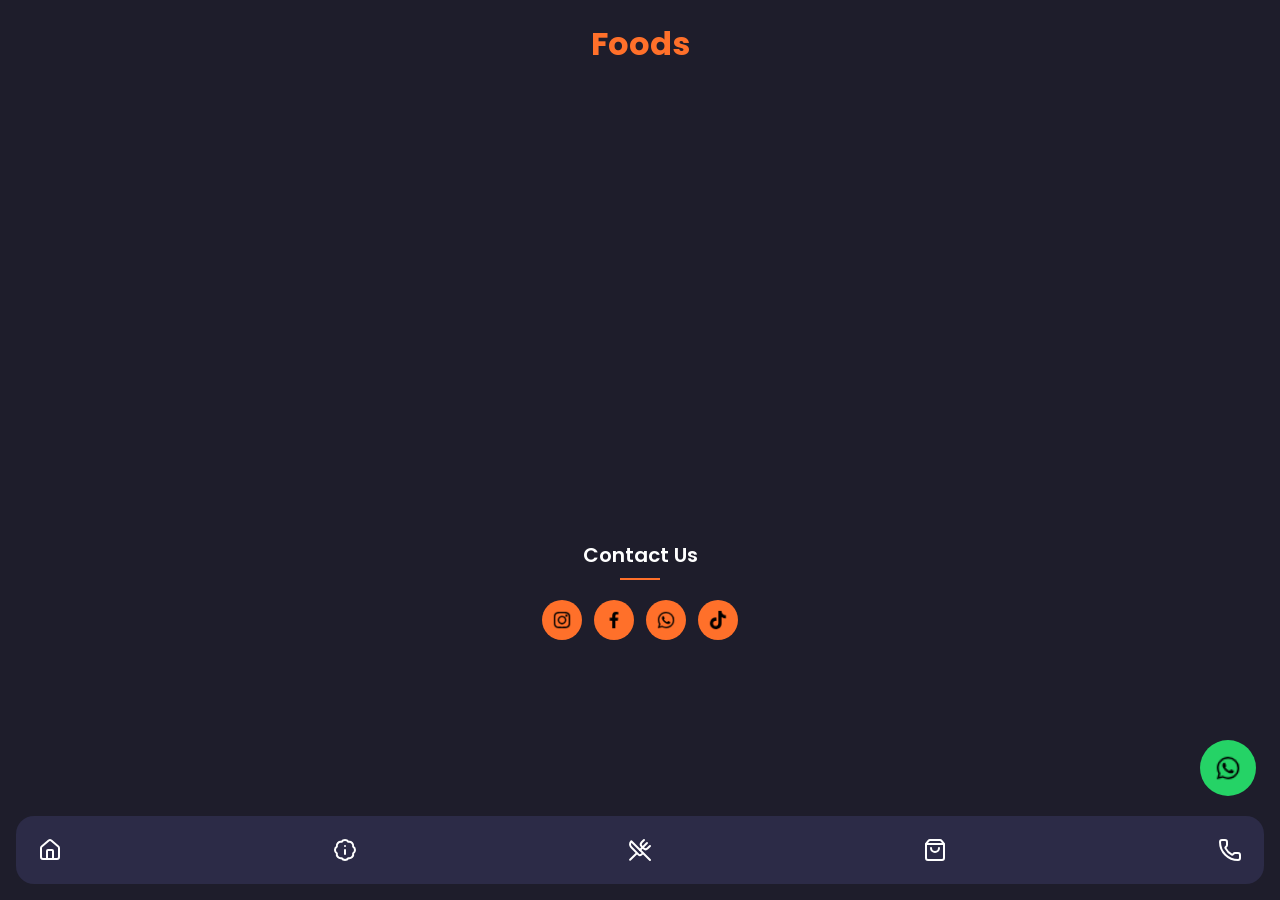
==== Foods/index.html @ 6c95a5cf "feat(new proyect): :sparkles: Proyect Foods  code" ====
<!DOCTYPE html>
<html lang="en">
<head>
    <meta charset="UTF-8">
    <meta name="viewport" content="width=device-width, initial-scale=1.0">
    <title>Food</title>
    <link rel="stylesheet" href="css/styles.css">
    <link rel="stylesheet" href="css/fonts.css">
</head>
<body class="page">
    <header class="header">
        <h1 class="header__logo">Foods</h1>
    </header>

    <nav class="navbar" aria-label="Main navigation">
    <ul class="navbar__list">
        <li class="navbar__item">
            <a class="navbar__link" href="#home" aria-label="Home">
                <svg xmlns="http://www.w3.org/2000/svg" width="24" height="24" viewBox="0 0 24 24" fill="none" stroke="currentColor" stroke-width="2" stroke-linecap="round" stroke-linejoin="round" aria-hidden="true" class="lucide lucide-house-icon lucide-house"><path d="M15 21v-8a1 1 0 0 0-1-1h-4a1 1 0 0 0-1 1v8"/><path d="M3 10a2 2 0 0 1 .709-1.528l7-6a2 2 0 0 1 2.582 0l7 6A2 2 0 0 1 21 10v9a2 2 0 0 1-2 2H5a2 2 0 0 1-2-2z"/></svg>
                <span class="navbar__text">Home</span>
            </a>
        </li>
        <li class="navbar__item">
            <a class="navbar__link" href="#about" aria-label="About">
                <svg xmlns="http://www.w3.org/2000/svg" width="24" height="24" viewBox="0 0 24 24" fill="none" stroke="currentColor" stroke-width="2" stroke-linecap="round" stroke-linejoin="round" aria-hidden="true" class="lucide lucide-badge-info-icon lucide-badge-info"><path d="M3.85 8.62a4 4 0 0 1 4.78-4.77 4 4 0 0 1 6.74 0 4 4 0 0 1 4.78 4.78 4 4 0 0 1 0 6.74 4 4 0 0 1-4.77 4.78 4 4 0 0 1-6.75 0 4 4 0 0 1-4.78-4.77 4 4 0 0 1 0-6.76Z"/><line x1="12" x2="12" y1="16" y2="12"/><line x1="12" x2="12.01" y1="8" y2="8"/></svg>
                <span class="navbar__text">About</span>
            </a>
        </li>
        <li class="navbar__item">
            <a class="navbar__link" href="#menu" aria-label="Menu">
                <svg xmlns="http://www.w3.org/2000/svg" width="24" height="24" viewBox="0 0 24 24" fill="none" stroke="currentColor" stroke-width="2" stroke-linecap="round" stroke-linejoin="round" aria-hidden="true" class="lucide lucide-utensils-crossed-icon lucide-utensils-crossed"><path d="m16 2-2.3 2.3a3 3 0 0 0 0 4.2l1.8 1.8a3 3 0 0 0 4.2 0L22 8"/><path d="M15 15 3.3 3.3a4.2 4.2 0 0 0 0 6l7.3 7.3c.7.7 2 .7 2.8 0L15 15Zm0 0 7 7"/><path d="m2.1 21.8 6.4-6.3"/><path d="m19 5-7 7"/></svg>
                <span class="navbar__text">Menu</span>
            </a>
        </li>
        <li class="navbar__item">
            <a class="navbar__link" href="#service" aria-label="Service">
                <svg xmlns="http://www.w3.org/2000/svg" width="24" height="24" viewBox="0 0 24 24" fill="none" stroke="currentColor" stroke-width="2" stroke-linecap="round" stroke-linejoin="round" aria-hidden="true" class="lucide lucide-shopping-bag-icon lucide-shopping-bag"><path d="M16 10a4 4 0 0 1-8 0"/><path d="M3.103 6.034h17.794"/><path d="M3.4 5.467a2 2 0 0 0-.4 1.2V20a2 2 0 0 0 2 2h14a2 2 0 0 0 2-2V6.667a2 2 0 0 0-.4-1.2l-2-2.667A2 2 0 0 0 17 2H7a2 2 0 0 0-1.6.8z"/></svg>
                <span class="navbar__text">Service</span>
            </a>
        </li>
        <li class="navbar__item">
            <a class="navbar__link" href="#contact" aria-label="Contact">
                <svg xmlns="http://www.w3.org/2000/svg" width="24" height="24" viewBox="0 0 24 24" fill="none" stroke="currentColor" stroke-width="2" stroke-linecap="round" stroke-linejoin="round" aria-hidden="true" class="lucide lucide-phone-icon lucide-phone"><path d="M13.832 16.568a1 1 0 0 0 1.213-.303l.355-.465A2 2 0 0 1 17 15h3a2 2 0 0 1 2 2v3a2 2 0 0 1-2 2A18 18 0 0 1 2 4a2 2 0 0 1 2-2h3a2 2 0 0 1 2 2v3a2 2 0 0 1-.8 1.6l-.468.351a1 1 0 0 0-.292 1.233 14 14 0 0 0 6.392 6.384"/></svg>
                <span class="navbar__text">Contact</span>
            </a>
        </li>
    </ul>
</nav>

    <section id="home" class="home">
    </section>

    <section id="about" class="about">
    </section>

    <section id="menu" class="menu">
    </section>

    <section id="service" class="service">
    </section>

    <section id="contact" class="contact">
    </section>

    <footer class="footer">
        <div class="footer__contact">
            <h2 class="footer__title">Contact Us</h2>
            <ul class="footer__social-list">
                <li>
                    <a class="footer__social-link" href="https://www.instagram.com/" target="_blank" rel="noopener noreferrer" aria-label="Instagram">
                        <img src="images/IG.png" alt="Instagram">
                    </a>
                </li>
                <li>
                    <a class="footer__social-link" href="https://www.facebook.com/" target="_blank" rel="noopener noreferrer" aria-label="Facebook">
                        <img src="images/FB.png" alt="Facebook">
                    </a>
                </li>
                <li>
                    <a class="footer__social-link" href="https://Wa.me/" target="_blank" rel="noopener noreferrer" aria-label="Whatsapp">
                        <img src="images/WA.png" alt="WhatsApp">
                    </a>
                </li>
                <li>
                    <a class="footer__social-link" href="https://www.tiktok.com/" target="_blank" rel="noopener noreferrer" aria-label="TikTok">
                        <img src="images/TT.png" alt="TikTok">
                    </a>
                </li>
            </ul>
        </div>
    </footer>

    <a class="whatsapp-button" href="https://wa.me/1234567890" target="_blank" rel="noopener noreferrer" aria-label="WhatsApp">
        <img src="images/WA.png" alt="WhatsApp">
    </a>

</body>
</html>
---- Foods/css/styles.css ----
*{
        margin: 0;
        padding: 0;
        box-sizing: border-box;
    }

    :root {
        --background-color-page: #1e1d2b;
        --background-color-navigation: #2c2b47;
        --background-color-soft: #ffefe8;
        --primary-color: #ff702a;
        --secondary-color: #ffffff;
        --font-color: #000000;
        --whatsapp-color: #25d366;
        --font-family: 'Poppins', sans-serif;
    }

    .page {
        display: grid;
        grid-template-areas:
            "header"
            "nav"
            "home"
            "about"
            "menu"
            "service"
            "contact"
            "footer";
        min-height: 100vh;
        padding-bottom: 80px;
        background-color: var(--background-color-page);
        color: var(--secondary-color);
        font-family: var(--font-family);
    }

    header {
        grid-area: header;
    }

    .header {
        padding: 20px;
        text-align: center;
    }

    .header__logo {
        color: var(--primary-color);
        font-size: 32px;
        font-weight: 700;
    }

    nav {
        grid-area: nav;
    }

    .navbar {
        position: fixed;
        right: 16px;
        bottom: 16px;
        left: 16px;
        z-index: 10;
        padding: 12px;
        background-color: var(--background-color-navigation);
        border-radius: 18px;
    }

    .navbar__list {
        display: flex;
        justify-content: space-between;
        align-items: center;
        list-style: none;
    }

    .navbar__link {
        display: flex;
        justify-content: center;
        align-items: center;
        width: 44px;
        height: 44px;
        color: var(--secondary-color);
        border-radius: 50%;
        text-decoration: none;
    }

    .navbar__link svg {
        width: 24px;
        height: 24px;
    }

    .navbar__text {
        display: none;
    }

    .navbar__link:hover,
    .navbar__link:focus {
        color: var(--primary-color);
    }

    .navbar__link:focus {
        outline: 2px solid var(--primary-color);
        outline-offset: 3px;
    }

    #home {
        grid-area: home;
    }

    #about {
        grid-area: about;
    }

    #menu {
        grid-area: menu;
    }

    #service {
        grid-area: service;
    }

    #contact {
        grid-area: contact;
    }

    footer {
        grid-area: footer;
    }

    .footer {
        padding: 32px 24px 120px;
        text-align: center;
    }

    .footer__title {
        color: var(--secondary-color);
        font-size: 20px;
        font-weight: 600;
    }

    .footer__title::after {
        content: '';
        display: block;
        width: 40px;
        height: 2px;
        margin: 8px auto 20px;
        background-color: var(--primary-color);
    }

    .footer__social-list {
        display: flex;
        justify-content: center;
        align-items: center;
        gap: 12px;
        list-style: none;
    }

    .footer__social-link {
        display: flex;
        justify-content: center;
        align-items: center;
        width: 40px;
        height: 40px;
        background-color: var(--primary-color);
        border-radius: 50%;
        transition: transform 0.3s ease, background-color 0.3s ease;
    }

    .footer__social-link:hover {
        background-color: var(--secondary-color);
        transform: translateY(-6px) scale(1.1);
    }

    .footer__social-link img {
        width: 22px;
        height: 22px;
        object-fit: contain;
        transition: transform 0.3s ease;
    }

    .footer__social-link:hover img {
        transform: rotate(8deg);
    }

    .whatsapp-button {
        position: fixed;
        right: 24px;
        bottom: 104px;
        z-index: 11;
        display: flex;
        justify-content: center;
        align-items: center;
        width: 56px;
        height: 56px;
        background-color: var(--whatsapp-color);
        border-radius: 50%;
    }

    .whatsapp-button::before,
    .whatsapp-button::after {
        content: '';
        position: absolute;
        inset: 0;
        border: 2px solid var(--whatsapp-color);
        border-radius: 50%;
        opacity: 0;
    }

    .whatsapp-button:hover::before,
    .whatsapp-button:focus::before {
        animation: water-wave 1s ease-out;
    }

    .whatsapp-button:hover::after,
    .whatsapp-button:focus::after {
        animation: water-wave 1s ease-out 0.35s;
    }

    .whatsapp-button img {
        position: relative;
        z-index: 1;
        width: 30px;
        height: 30px;
        object-fit: contain;
    }

    @keyframes water-wave {
        0% {
            opacity: 0.8;
            transform: scale(1);
        }

        100% {
            opacity: 0;
            transform: scale(1.8);
        }
    }

    @media (min-width: 768px) and (max-width: 1023px) {
        .page {
            grid-template-areas:
                "header nav"
                "home home"
                "about about"
                "menu menu"
                "service service"
                "contact contact"
                "footer footer";
            grid-template-columns: auto 1fr;
            padding-bottom: 0;
        }

        .header {
            display: flex;
            align-items: center;
            padding: 24px 16px;
            background-color: var(--background-color-navigation);
            text-align: left;
        }

        .header__logo {
            font-size: 28px;
        }

        .navbar {
            position: static;
            display: flex;
            align-items: center;
            width: auto;
            margin: 0;
            padding: 24px 16px;
            background-color: var(--background-color-navigation);
            border-radius: 0;
        }

        .navbar__list {
            justify-content: flex-end;
            gap: 40px;
            width: 100%;
        }

        .navbar__link {
            width: auto;
            height: auto;
            border-radius: 0;
            font-size: 18px;
            font-weight: 600;
        }

        .navbar__link svg {
            display: none;
        }

        .navbar__text {
            display: inline;
        }
    }
---- Foods/css/fonts.css ----
@import url('https://fonts.googleapis.com/css2?family=Poppins:ital,wght@0,100;0,200;0,300;0,400;0,500;0,600;0,700;0,800;0,900;1,100;1,200;1,300;1,400;1,500;1,600;1,700;1,800;1,900&display=swap');
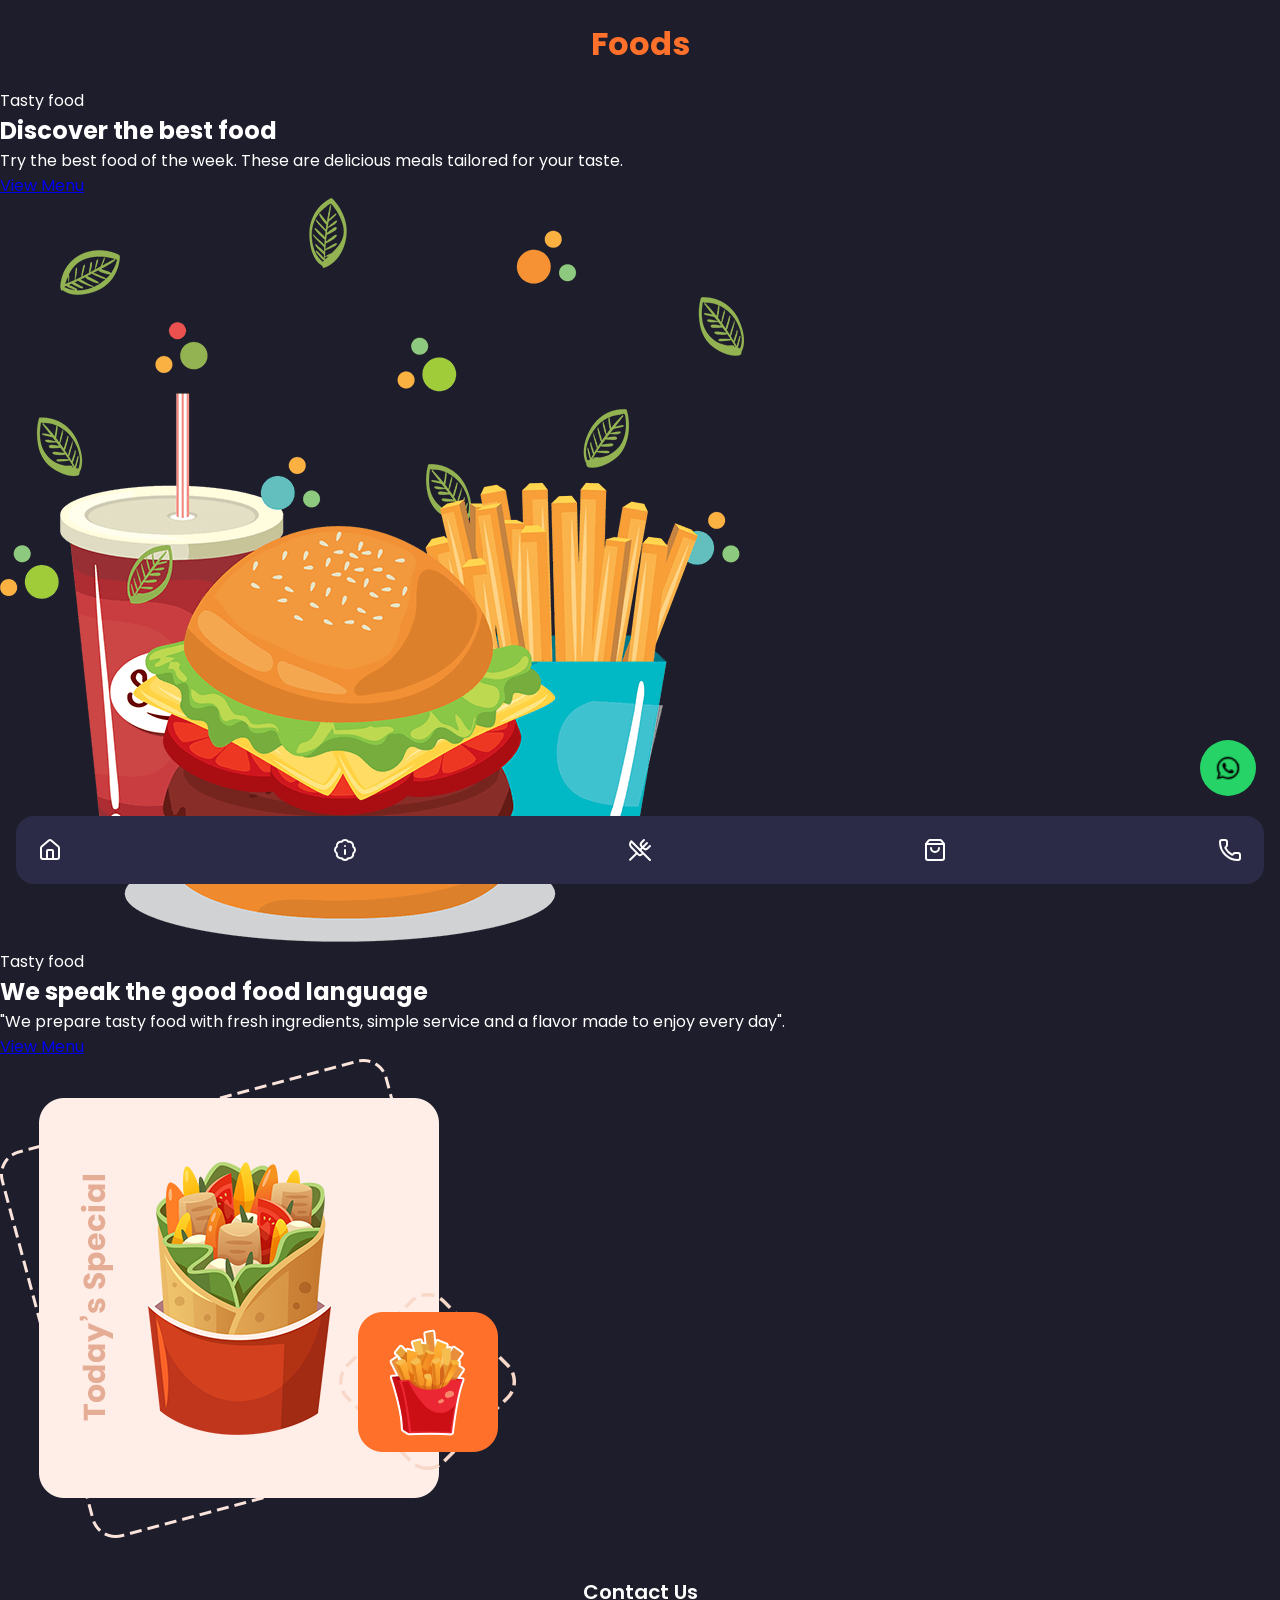
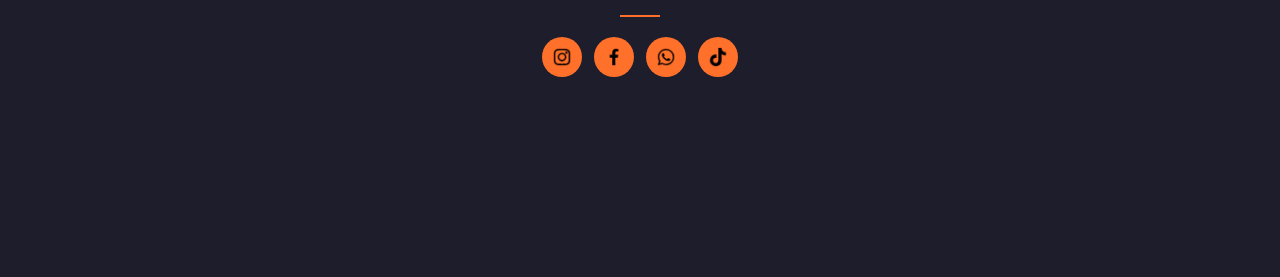
==== commit 2bb07db6: "feat: ajustes a las secciones de la pagina" ====
--- a/Foods/index.html
+++ b/Foods/index.html
@@ -1,5 +1,6 @@
 <!DOCTYPE html>
 <html lang="en">
+
 <head>
     <meta charset="UTF-8">
     <meta name="viewport" content="width=device-width, initial-scale=1.0">
@@ -7,6 +8,7 @@
     <link rel="stylesheet" href="css/styles.css">
     <link rel="stylesheet" href="css/fonts.css">
 </head>
+
 <body class="page">
     <header class="header">
         <h1 class="header__logo">Foods</h1>
@@ -48,9 +50,33 @@
 </nav>
 
     <section id="home" class="home">
+        <div class="home__container">
+            <div class="home__data">
+                <span class="home__subtitle">Tasty food</span>
+                <h1 class="home__title">Discover the best food</h1>
+                <p class="home__description">
+                    Try the best food of the week. These are delicious meals tailored for your taste.
+                </p>
+                <a href="#menu" class="button">View Menu</a>
+            </div>
+            
+            <img src="images/home.png" alt="Plato de comida deliciosa" class="home__img">
+        </div>
     </section>
 
     <section id="about" class="about">
+        <div class="about__container">
+            <div class="about__data">
+                <span class="about__subtitle">Tasty food</span>
+                <h1 class="about__title">We speak the good food language</h1>
+                <p class="about__description">
+                    "We prepare tasty food with fresh ingredients, simple service and a flavor made to enjoy every day".
+                </p>
+                <a href="#menu" class="button">View Menu</a>
+            </div>
+            
+            <img src="images/about.png" alt="Plate with fresh food ingredients" class="about__img">
+        </div>
     </section>
 
     <section id="menu" class="menu">
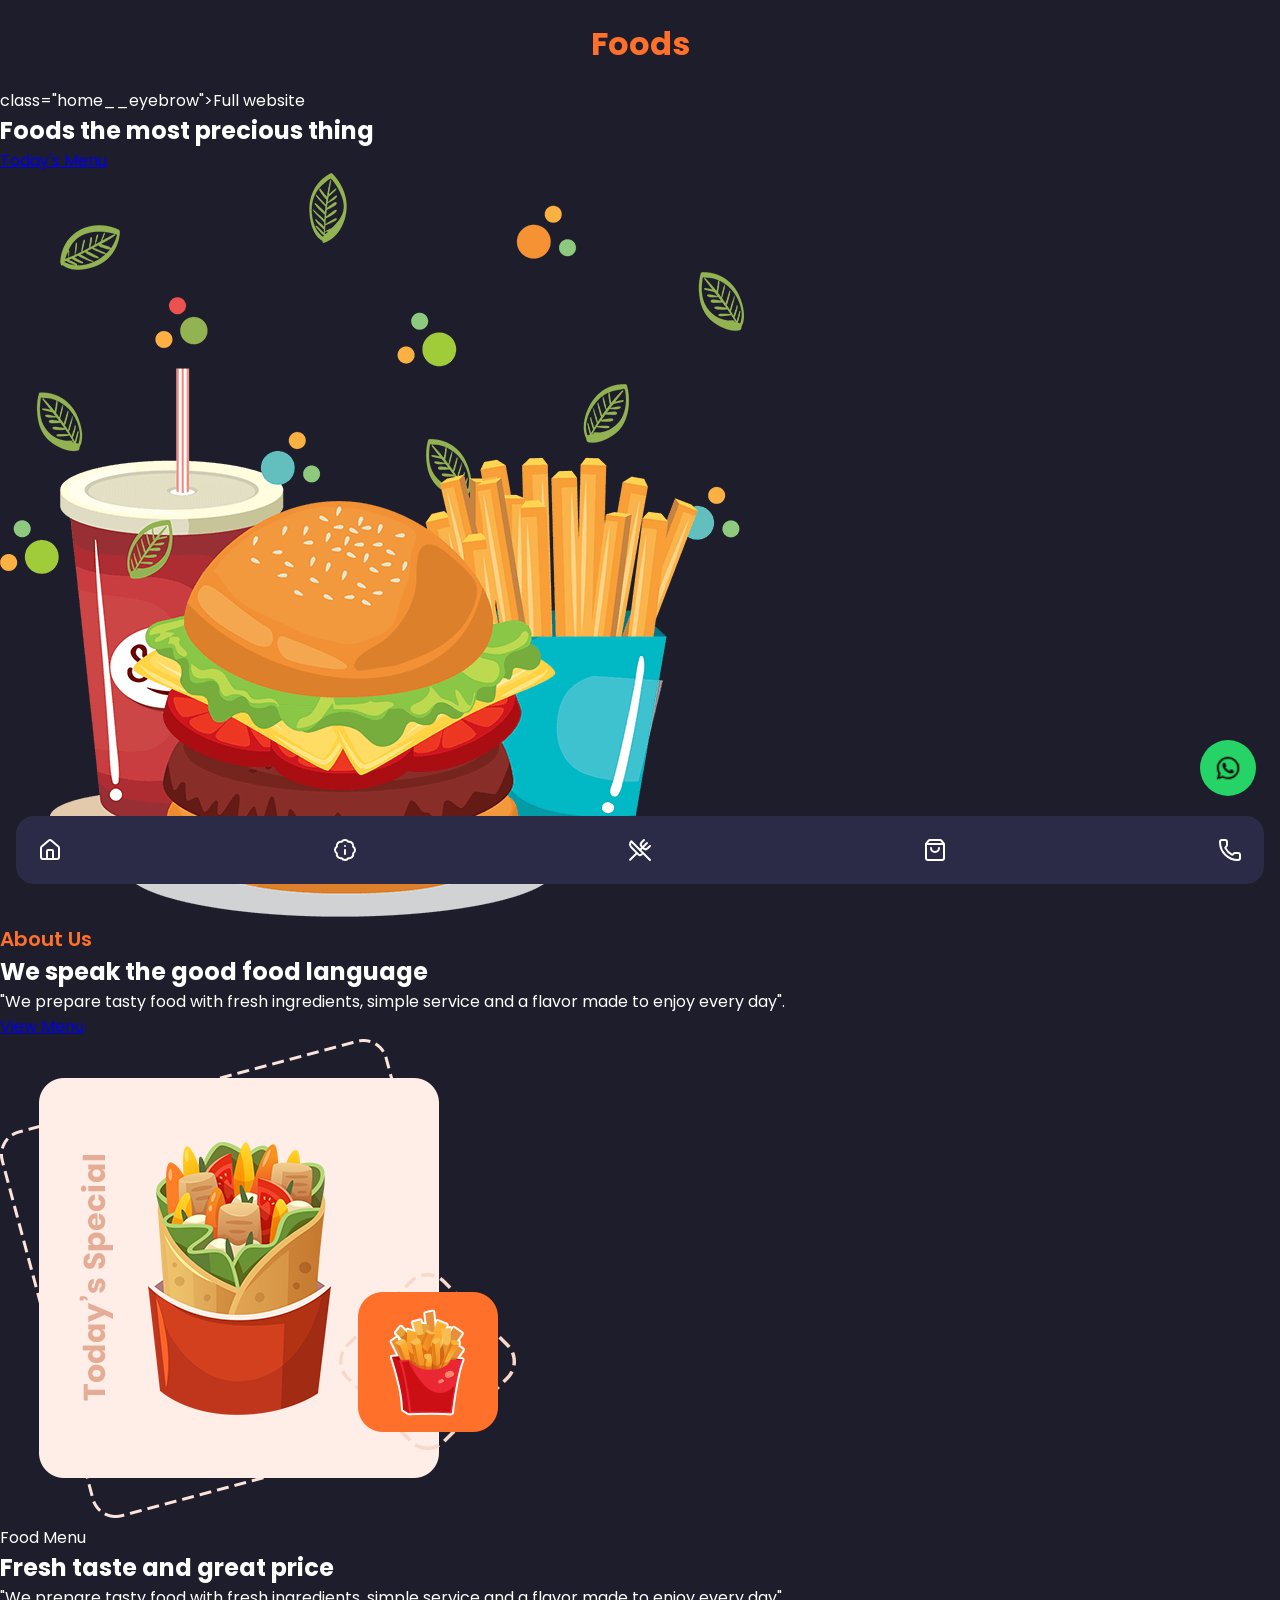
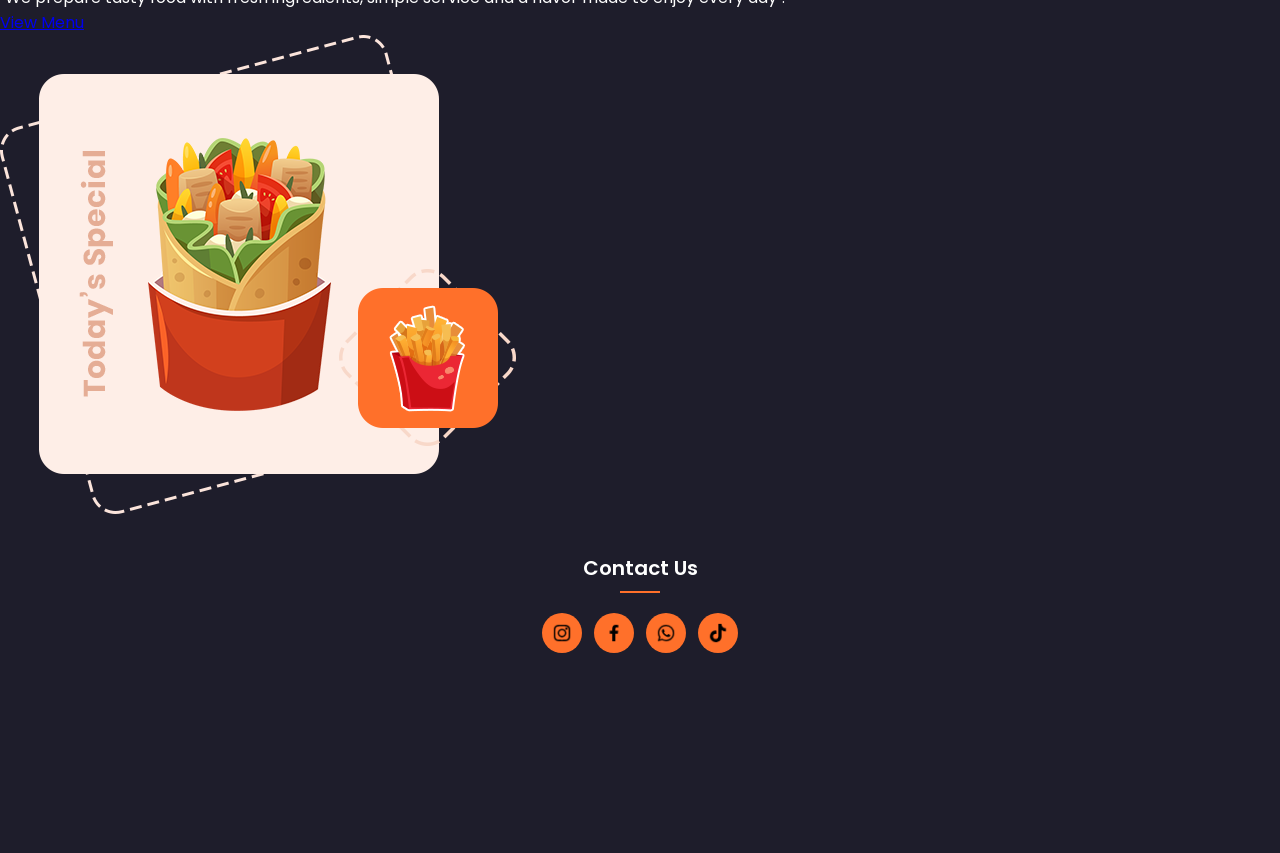
==== commit 1c6b1840: "feat:se realizaron cambios en el codigo ce css" ====
--- a/Foods/index.html
+++ b/Foods/index.html
@@ -49,37 +49,44 @@
     </ul>
 </nav>
 
-    <section id="home" class="home">
-        <div class="home__container">
-            <div class="home__data">
-                <span class="home__subtitle">Tasty food</span>
-                <h1 class="home__title">Discover the best food</h1>
-                <p class="home__description">
-                    Try the best food of the week. These are delicious meals tailored for your taste.
-                </p>
-                <a href="#menu" class="button">View Menu</a>
-            </div>
-            
-            <img src="images/home.png" alt="Plato de comida deliciosa" class="home__img">
+    <section id="home" class="home"> 
+        <div class="home__content">
+            <p> class="home__eyebrow">Full website</p>
+            <h2 class="home__title">Foods the most precious thing</h2>
+            <a class="button" href="#menu">Today's Menu</a>
         </div>
+        <div class="home__image">
+            <img src="images/home.png" alt="Plate with hamburger and fries">
+        </div>
+                        
     </section>
 
     <section id="about" class="about">
-        <div class="about__container">
+        <div class="about__image">
             <div class="about__data">
-                <span class="about__subtitle">Tasty food</span>
+                <p class="about__eyebrow">About Us</p>
                 <h1 class="about__title">We speak the good food language</h1>
                 <p class="about__description">
                     "We prepare tasty food with fresh ingredients, simple service and a flavor made to enjoy every day".
                 </p>
                 <a href="#menu" class="button">View Menu</a>
             </div>
-            
             <img src="images/about.png" alt="Plate with fresh food ingredients" class="about__img">
         </div>
     </section>
 
     <section id="menu" class="menu">
+        <div class="menu__image">
+            <div class="menu__data">
+                <p class="menu__eyebrow">Food Menu</p>
+                <h1 class="menu__title">Fresh taste and great price</h1>
+                <p class="menu__description">
+                    "We prepare tasty food with fresh ingredients, simple service and a flavor made to enjoy every day".
+                </p>
+                <a href="#menu" class="button">View Menu</a>
+            </div>
+            <img src="images/about.png" alt="Plate with fresh food ingredients" class="about__img">
+        </div>
     </section>
 
     <section id="service" class="service">
--- a/Foods/css/styles.css
+++ b/Foods/css/styles.css
@@ -63,6 +63,12 @@
         border-radius: 18px;
     }
 
+    .about__eyebrow {
+        color: var(--primary-color);
+        font-size: 20px;
+        font-weight: 600;
+    }
+
     .navbar__list {
         display: flex;
         justify-content: space-between;
